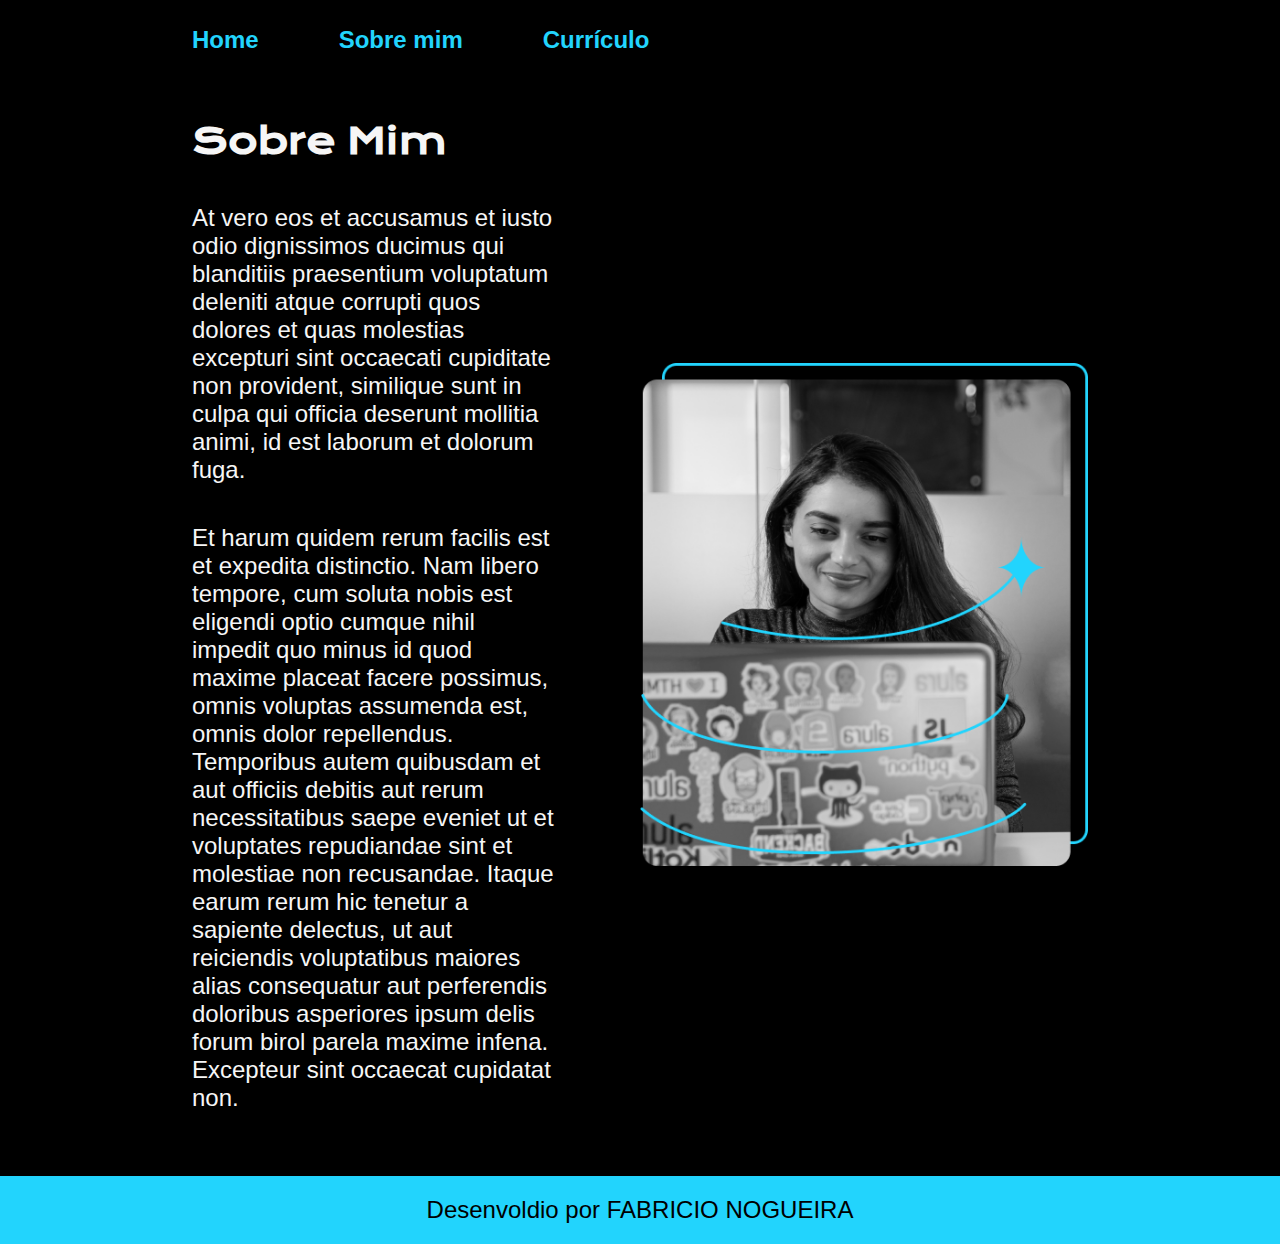
==== about.html @ af44d846 "Add files via upload" ====
<!DOCTYPE html>
<html lang="pt-br">
<head>
    <meta charset="UTF-8">
    <meta name="viewport" content="width=], initial-scale=1.0">
    <link rel="stylesheet" href="css/style.css">
    <title>Sobre mim</title>
</head>
<body>
    <header class="cabecalho">
        <nav class="cabecalho__menu">
            <a class="cabecalho__menu__link" href="index.html">Home</a>
            <a class="cabecalho__menu__link" href="about.html">Sobre mim</a>
            <a class="cabecalho__menu__link" href="curriculo.html">Currículo</a>
        </nav>
    </header>
    
    <main class="apresentacao">
        <section class="apresentacao__conteudo"> 
            <h1 class="apresentacao__conteudo__titulo">Sobre Mim</h1>
            <p class="apresentacao__conteudo__texto">At vero eos et accusamus et iusto odio dignissimos ducimus qui blanditiis praesentium voluptatum deleniti atque corrupti quos dolores et quas molestias excepturi sint occaecati cupiditate non provident, similique sunt in culpa qui officia deserunt mollitia animi, id est laborum et dolorum fuga.</p>
            <p class="apresentacao__conteudo__texto">Et harum quidem rerum facilis est et expedita distinctio. Nam libero tempore, cum soluta nobis est eligendi optio cumque nihil impedit quo minus id quod maxime placeat facere possimus, omnis voluptas assumenda est, omnis dolor repellendus. Temporibus autem quibusdam et aut officiis debitis aut rerum necessitatibus saepe eveniet ut et voluptates repudiandae sint et molestiae non recusandae. Itaque earum rerum hic tenetur a sapiente delectus, ut aut reiciendis voluptatibus maiores alias consequatur aut perferendis doloribus asperiores ipsum delis forum birol parela maxime infena. Excepteur sint occaecat cupidatat non.</p>
        </section>
        <img class="apresentacao__imagem" src="assets/img.png" alt="Fabricio Programando">
    </main>

    <footer class="rodape">
        <p>Desenvoldio por FABRICIO NOGUEIRA</p>
    </footer>  
    
</body>
</html>
---- css/style.css ----
@import url('https://fonts.googleapis.com/css2?family=Krona+One&family=Montserrat+Alternates:wght@100;400;600&display=swap');

:root{
    --cor-primaria: #000000;
    --cor-secundaria: #F6F6F6;
    --cor-terciaria: #22D4FD;
    --cor-hover: #272727;


    --fonte-primaria:"Krona One", sans-serif;
    --fonte-secundaria: 'Montserrar', sans-serif;
}

*{
    margin: 0;
    padding: 0;
}

body {
    box-sizing: border-box;
    background-color: var(--cor-primaria);
    color: var(--cor-secundaria);
}

.cabecalho{
    padding: 2% 0 0 15%;
}

.cabecalho__menu{
    display: flex;
    gap: 80px;
}

.cabecalho__menu__link{
    font-family: var(--fonte-secundaria);
    font-size: 1.5rem;
    font-weight: 600;
    color: var(--cor-terciaria);
    text-decoration: none;
    cursor: pointer;
}

.apresentacao{
    padding: 5% 15%;  
    justify-content: space-between;
    align-items: center;
    display: flex;
    gap: 82px;
}

.apresentacao__conteudo{
    width: 50%;
    display: flex;
    flex-direction: column;
    gap: 40px;
}

.apresentacao__conteudo__titulo{
    font-family: var(--fonte-primaria);
    font-size: 2.25rem;
}

.titulo-destaque{
    color: var(--cor-terciaria);
}

.apresentacao__conteudo__texto{
    font-family: var(--fonte-secundaria);
    font-size: 1.5rem;
}

.apresentacao__links{
    align-items: center;
    gap: 32px;
    display: flex;
    flex-direction: column;
    justify-content: space-between;
}

.apresentacao__links__subtitulo{
    font-family: var(--fonte-primaria);
    font-weight: 400;
    font-size: 1.5rem;
}

.apresentacao__links__navegacao{
    display: flex;
    justify-content: center;
    gap: 16px;
    border: 2px solid var(--cor-terciaria);
    font-size: 1.5rem;
    width: 50%;
    text-align: center;
    border-radius: 8px;
    padding: 21px 0;
    text-decoration: none;
    color: var(--cor-secundaria);
    font-family: var(--fonte-secundaria);
    font-weight: 600;
}

.apresentacao__links__link:hover{
    background-color: var(--cor-hover);
}

.apresentacao__imagem{
    width: 50%;
}

.rodape{
    padding: 20px;
    color: var(--cor-primaria);
    background-color: var(--cor-terciaria);
    text-align: center;
    font-family: var(--fonte-secundaria);
    font-size: 1.5rem;
    font-weight: 400px;
}


/*******  RESPONSIVO  *******/

@media screen and (max-width: 1200px) {

    .cabecalho{
        padding: 10%;
    }

    .cabecalho__menu {
        justify-content: center;
    }

    .apresentacao {
        flex-direction: column-reverse;
        padding: 5%;
    }

    .apresentacao__conteudo {
        width: auto;
    }

}
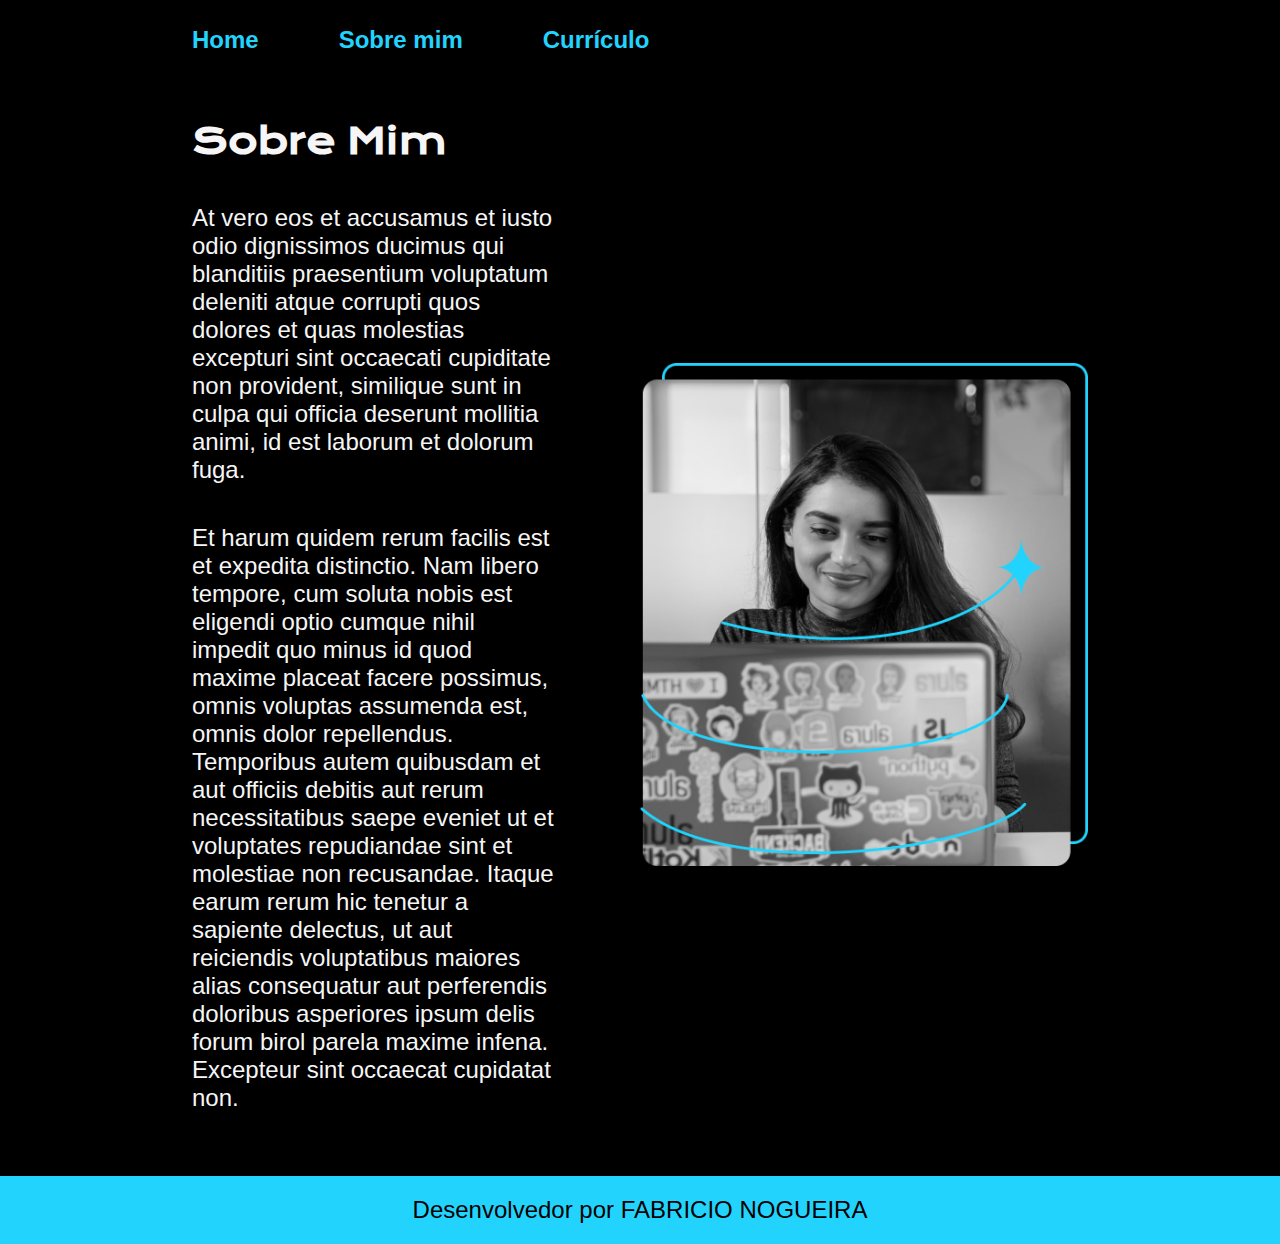
==== commit c51c9658: "Update about.html" ====
--- a/about.html
+++ b/about.html
@@ -25,8 +25,8 @@
     </main>
 
     <footer class="rodape">
-        <p>Desenvoldio por FABRICIO NOGUEIRA</p>
+        <p>Desenvolvedor por FABRICIO NOGUEIRA</p>
     </footer>  
     
 </body>
-</html>+</html>
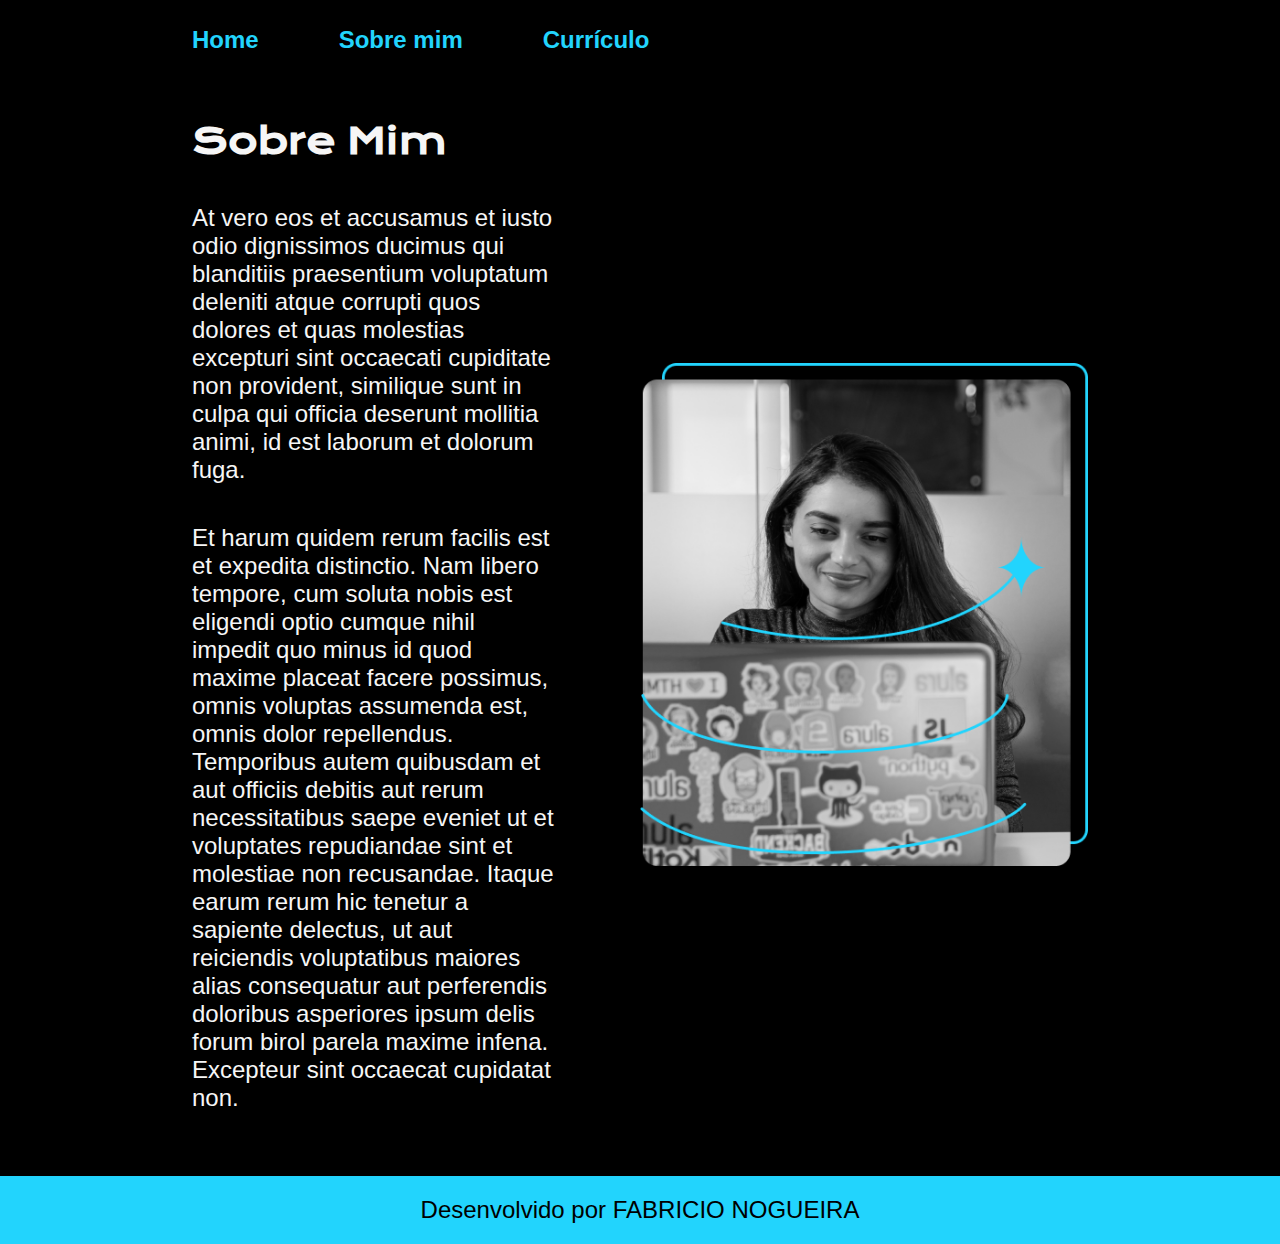
==== commit 35895e4e: "Update about.html" ====
--- a/about.html
+++ b/about.html
@@ -25,7 +25,7 @@
     </main>
 
     <footer class="rodape">
-        <p>Desenvolvedor por FABRICIO NOGUEIRA</p>
+        <p>Desenvolvido por FABRICIO NOGUEIRA</p>
     </footer>  
     
 </body>
